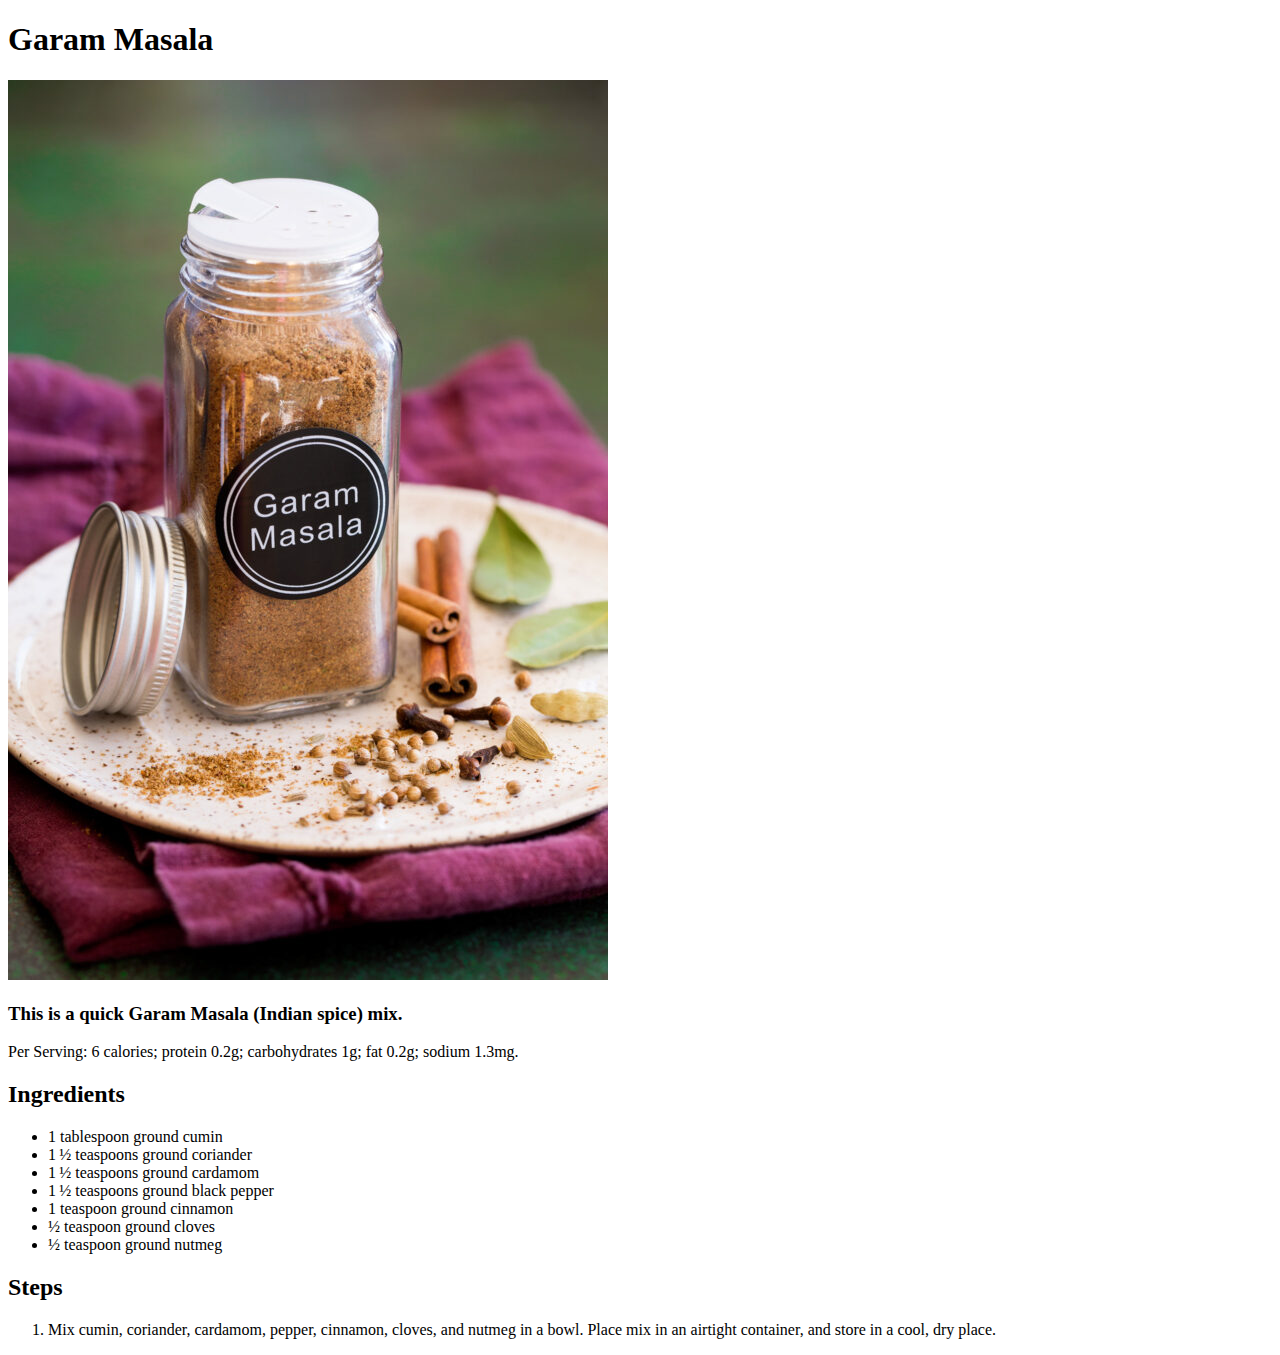
==== recipes/garam-masala.html @ b0f9813a "Updated lasagna.html with fixed description, created and completed garam-masala.html" ====
<!DOCTYPE html>
<html lang="en">
<head>
    <meta charset="UTF-8">
    <meta http-equiv="X-UA-Compatible" content="IE=edge">
    <meta name="viewport" content="width=>, initial-scale=1.0">
    <title>Garam Masala Recipe</title>
</head>
<body>
    <h1>Garam Masala</h1>

    <img src="garam-masala.jpg" alt="A picture of a garam masala">

    <h3>This is a quick Garam Masala (Indian spice) mix.</h3>

    <p>Per Serving: 6 calories; protein 0.2g; carbohydrates 1g; fat 0.2g; sodium 1.3mg.</p>

    <h2> Ingredients</h2>
    <ul>
        <li>1 tablespoon ground cumin</li>
        <li>1 ½ teaspoons ground coriander</li>
        <li>1 ½ teaspoons ground cardamom</li>
        <li>1 ½ teaspoons ground black pepper</li>
        <li>1 teaspoon ground cinnamon</li>
        <li>½ teaspoon ground cloves</li>
        <li>½ teaspoon ground nutmeg</li>
    </ul>


    <h2>Steps</h2>
    <ol>
        <li>Mix cumin, coriander, cardamom, pepper, cinnamon, cloves, and nutmeg in a bowl. Place mix in an airtight container, and store in a cool, dry place.</li>
    </ol>
</body>
</html>
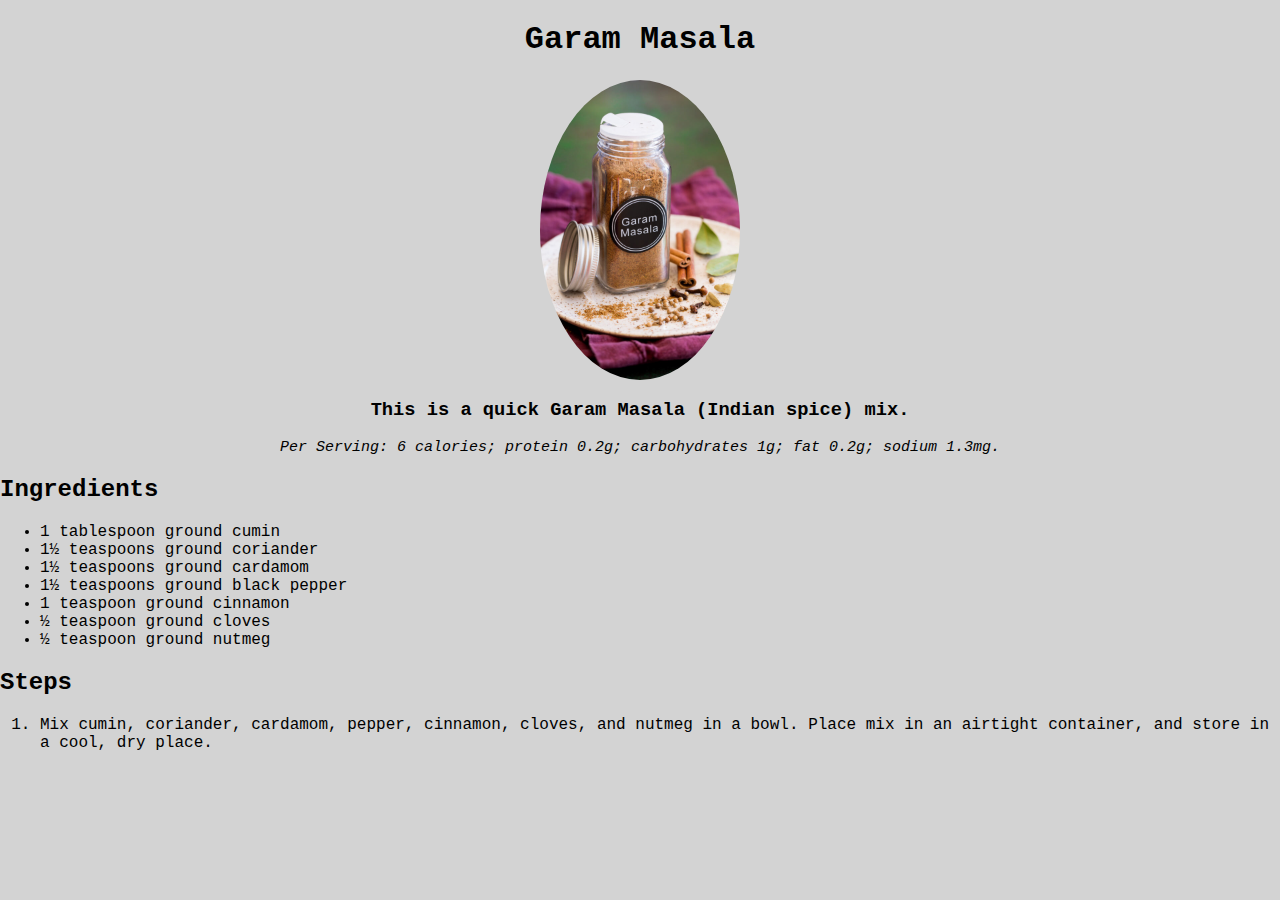
==== commit a3ae7385: "updated css for all pages" ====
--- a/recipes/garam-masala.html
+++ b/recipes/garam-masala.html
@@ -4,6 +4,7 @@
     <meta charset="UTF-8">
     <meta http-equiv="X-UA-Compatible" content="IE=edge">
     <meta name="viewport" content="width=>, initial-scale=1.0">
+    <link rel="stylesheet" href="../styles.css">
     <title>Garam Masala Recipe</title>
 </head>
 <body>
@@ -13,14 +14,14 @@
 
     <h3>This is a quick Garam Masala (Indian spice) mix.</h3>
 
-    <p>Per Serving: 6 calories; protein 0.2g; carbohydrates 1g; fat 0.2g; sodium 1.3mg.</p>
+    <p class="serving">Per Serving: 6 calories; protein 0.2g; carbohydrates 1g; fat 0.2g; sodium 1.3mg.</p>
 
     <h2> Ingredients</h2>
     <ul>
         <li>1 tablespoon ground cumin</li>
-        <li>1 ½ teaspoons ground coriander</li>
-        <li>1 ½ teaspoons ground cardamom</li>
-        <li>1 ½ teaspoons ground black pepper</li>
+        <li>1½ teaspoons ground coriander</li>
+        <li>1½ teaspoons ground cardamom</li>
+        <li>1½ teaspoons ground black pepper</li>
         <li>1 teaspoon ground cinnamon</li>
         <li>½ teaspoon ground cloves</li>
         <li>½ teaspoon ground nutmeg</li>
--- a/styles.css
+++ b/styles.css
@@ -0,0 +1,32 @@
+body {
+    background-color: lightgray;
+    font-family: 'Courier New', Courier, monospace;
+    margin: auto;
+    }
+
+h1 {
+    text-align: center;
+}
+
+h3 {
+    text-align: center;
+}
+
+ul {
+    text-align: left;
+}
+
+img {
+    height: auto;
+    width: 200px;
+    border-radius: 50%;
+    display: block;
+    margin-left: auto;
+    margin-right: auto;
+}
+
+p.serving {
+    font-size: 15px;
+    font-style: italic;
+    text-align: center;
+}